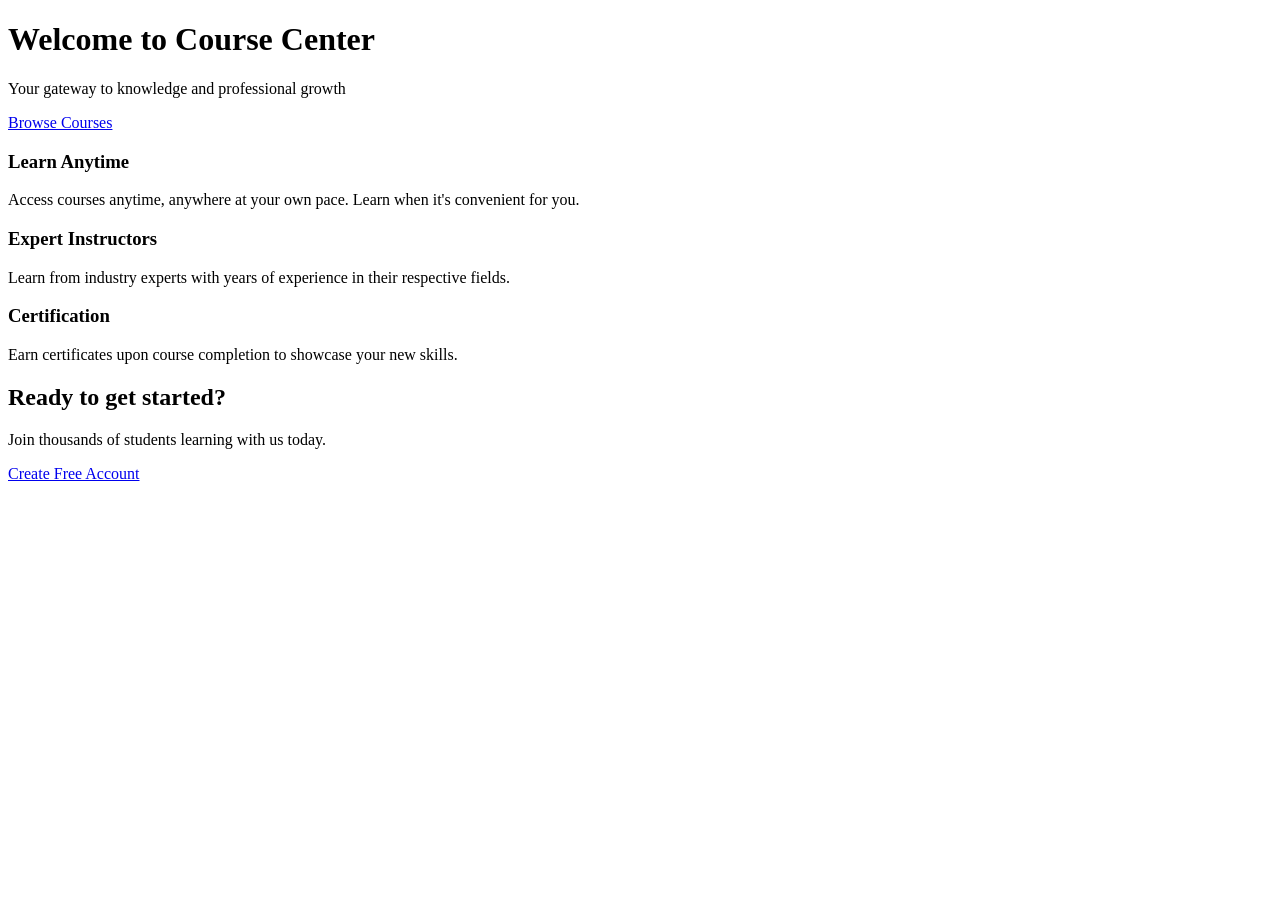
==== src/main/resources/templates/index.html @ e22433aa "putting frontend to work" ====
<!DOCTYPE html>
<html xmlns:th="http://www.thymeleaf.org"
      xmlns:layout="http://www.ultraq.net.nz/thymeleaf/layout"
      layout:decorate="~{fragments/layout}">
<head>
    <title>Course Center - Home</title>
</head>
<body>
    <div layout:fragment="content">
        <!-- Hero Section -->
        <div class="bg-primary text-white py-5">
            <div class="container text-center">
                <h1 class="display-4">Welcome to Course Center</h1>
                <p class="lead">Your gateway to knowledge and professional growth</p>
                <a href="/courses" class="btn btn-light btn-lg mt-3">Browse Courses</a>
            </div>
        </div>

        <!-- Features Section -->
        <div class="container my-5">
            <div class="row g-4">
                <div class="col-md-4">
                    <div class="card h-100 border-0 shadow-sm">
                        <div class="card-body text-center">
                            <i class="fas fa-laptop-code fa-3x text-primary mb-3"></i>
                            <h3>Learn Anytime</h3>
                            <p>Access courses anytime, anywhere at your own pace. Learn when it's convenient for you.</p>
                        </div>
                    </div>
                </div>
                <div class="col-md-4">
                    <div class="card h-100 border-0 shadow-sm">
                        <div class="card-body text-center">
                            <i class="fas fa-chalkboard-teacher fa-3x text-primary mb-3"></i>
                            <h3>Expert Instructors</h3>
                            <p>Learn from industry experts with years of experience in their respective fields.</p>
                        </div>
                    </div>
                </div>
                <div class="col-md-4">
                    <div class="card h-100 border-0 shadow-sm">
                        <div class="card-body text-center">
                            <i class="fas fa-certificate fa-3x text-primary mb-3"></i>
                            <h3>Certification</h3>
                            <p>Earn certificates upon course completion to showcase your new skills.</p>
                        </div>
                    </div>
                </div>
            </div>
        </div>

        <!-- Call to Action -->
        <div class="bg-light py-5">
            <div class="container text-center">
                <h2>Ready to get started?</h2>
                <p class="lead">Join thousands of students learning with us today.</p>
                <a href="/register" class="btn btn-primary btn-lg">Create Free Account</a>
            </div>
        </div>
    </div>
</body>
</html>
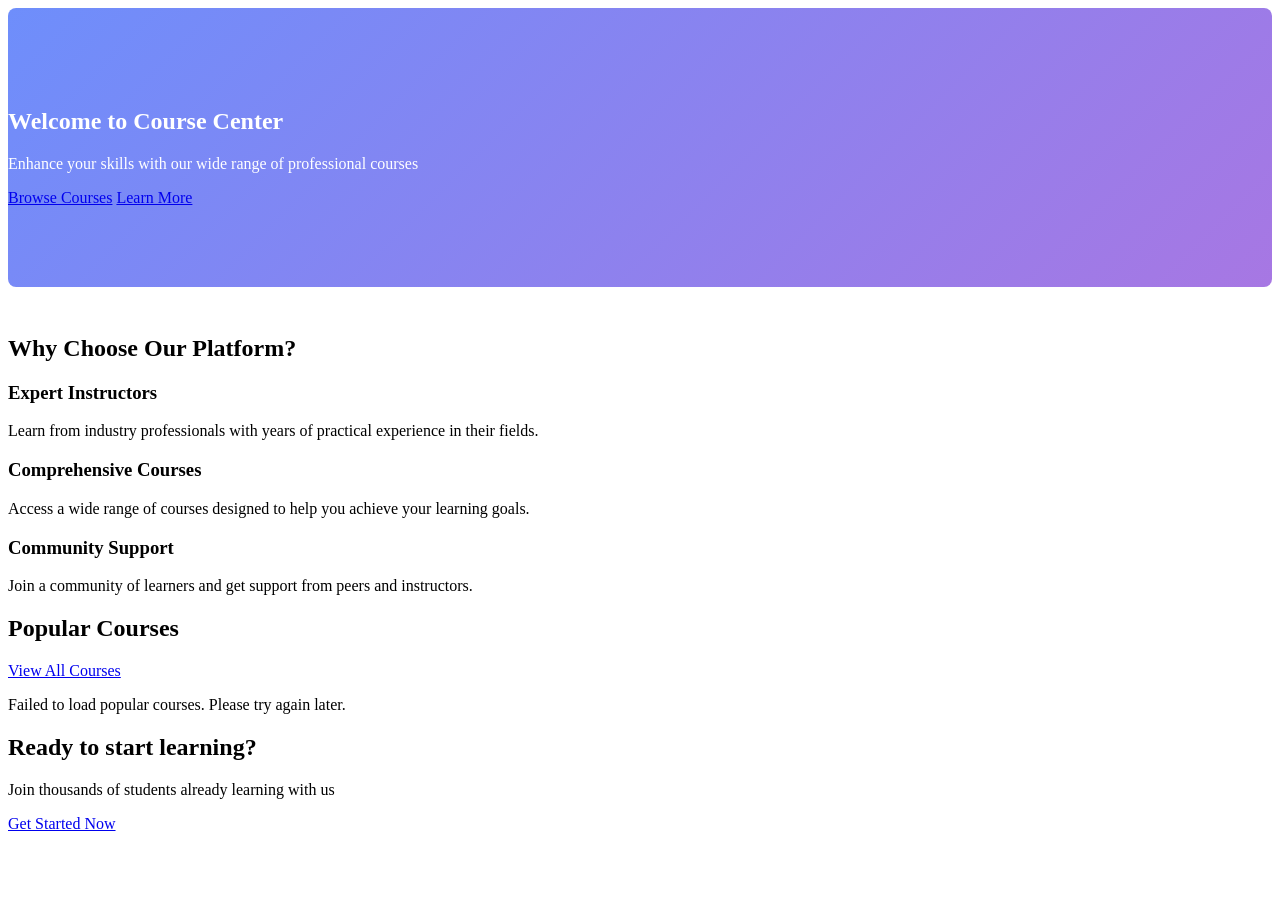
==== commit 9ed82792: "adding api system to esify adding removing apis and organize them" ====
--- a/src/main/resources/templates/index.html
+++ b/src/main/resources/templates/index.html
@@ -1,62 +1,167 @@
 <!DOCTYPE html>
 <html xmlns:th="http://www.thymeleaf.org"
-      xmlns:layout="http://www.ultraq.net.nz/thymeleaf/layout"
-      layout:decorate="~{fragments/layout}">
+      xmlns:sec="http://www.thymeleaf.org/extras/spring-security"
+      xmlns:layout="http://www.ultraq.net.nz/thymeleaf/layout">
 <head>
     <title>Course Center - Home</title>
+    <style>
+        .hero-section {
+            background: linear-gradient(135deg, #6e8efb, #a777e3);
+            color: white;
+            padding: 5rem 0;
+            margin-bottom: 3rem;
+            border-radius: 0.5rem;
+        }
+        .feature-card {
+            border: none;
+            border-radius: 0.5rem;
+            transition: transform 0.3s, box-shadow 0.3s;
+            height: 100%;
+        }
+        .feature-card:hover {
+            transform: translateY(-5px);
+            box-shadow: 0 10px 20px rgba(0,0,0,0.1);
+        }
+        .feature-icon {
+            font-size: 2.5rem;
+            margin-bottom: 1rem;
+            color: #6c63ff;
+        }
+    </style>
 </head>
 <body>
-    <div layout:fragment="content">
+    <section layout:fragment="content">
         <!-- Hero Section -->
-        <div class="bg-primary text-white py-5">
-            <div class="container text-center">
-                <h1 class="display-4">Welcome to Course Center</h1>
-                <p class="lead">Your gateway to knowledge and professional growth</p>
-                <a href="/courses" class="btn btn-light btn-lg mt-3">Browse Courses</a>
+        <div class="hero-section text-center">
+            <div class="container">
+                <h1 class="display-4 fw-bold mb-4">Welcome to Course Center</h1>
+                <p class="lead mb-4">Enhance your skills with our wide range of professional courses</p>
+                <div class="d-grid gap-2 d-sm-flex justify-content-sm-center">
+                    <a href="/courses" class="btn btn-light btn-lg px-4 me-sm-3">Browse Courses</a>
+                    <a href="#features" class="btn btn-outline-light btn-lg px-4">Learn More</a>
+                </div>
             </div>
         </div>
 
         <!-- Features Section -->
-        <div class="container my-5">
+        <div class="container mb-5" id="features">
+            <h2 class="text-center mb-5">Why Choose Our Platform?</h2>
             <div class="row g-4">
                 <div class="col-md-4">
-                    <div class="card h-100 border-0 shadow-sm">
-                        <div class="card-body text-center">
-                            <i class="fas fa-laptop-code fa-3x text-primary mb-3"></i>
-                            <h3>Learn Anytime</h3>
-                            <p>Access courses anytime, anywhere at your own pace. Learn when it's convenient for you.</p>
+                    <div class="card feature-card p-4 h-100">
+                        <div class="text-center">
+                            <div class="feature-icon">
+                                <i class="bi bi-laptop"></i>
+                            </div>
+                            <h3>Expert Instructors</h3>
+                            <p>Learn from industry professionals with years of practical experience in their fields.</p>
                         </div>
                     </div>
                 </div>
                 <div class="col-md-4">
-                    <div class="card h-100 border-0 shadow-sm">
-                        <div class="card-body text-center">
-                            <i class="fas fa-chalkboard-teacher fa-3x text-primary mb-3"></i>
-                            <h3>Expert Instructors</h3>
-                            <p>Learn from industry experts with years of experience in their respective fields.</p>
+                    <div class="card feature-card p-4 h-100">
+                        <div class="text-center">
+                            <div class="feature-icon">
+                                <i class="bi bi-journal-bookmark"></i>
+                            </div>
+                            <h3>Comprehensive Courses</h3>
+                            <p>Access a wide range of courses designed to help you achieve your learning goals.</p>
                         </div>
                     </div>
                 </div>
                 <div class="col-md-4">
-                    <div class="card h-100 border-0 shadow-sm">
-                        <div class="card-body text-center">
-                            <i class="fas fa-certificate fa-3x text-primary mb-3"></i>
-                            <h3>Certification</h3>
-                            <p>Earn certificates upon course completion to showcase your new skills.</p>
+                    <div class="card feature-card p-4 h-100">
+                        <div class="text-center">
+                            <div class="feature-icon">
+                                <i class="bi bi-people"></i>
+                            </div>
+                            <h3>Community Support</h3>
+                            <p>Join a community of learners and get support from peers and instructors.</p>
                         </div>
                     </div>
                 </div>
             </div>
         </div>
 
-        <!-- Call to Action -->
-        <div class="bg-light py-5">
-            <div class="container text-center">
-                <h2>Ready to get started?</h2>
-                <p class="lead">Join thousands of students learning with us today.</p>
-                <a href="/register" class="btn btn-primary btn-lg">Create Free Account</a>
+        <!-- Popular Courses Preview -->
+        <div class="container mb-5">
+            <div class="d-flex justify-content-between align-items-center mb-4">
+                <h2>Popular Courses</h2>
+                <a href="/courses" class="btn btn-outline-primary">View All Courses</a>
+            </div>
+            <div class="row row-cols-1 row-cols-md-3 g-4" id="popularCourses">
+                <!-- Popular courses will be loaded here via JavaScript -->
+                <div class="col-12 text-center my-5">
+                    <div class="spinner-border text-primary" role="status">
+                        <span class="visually-hidden">Loading...</span>
+                    </div>
+                    <p class="mt-2">Loading popular courses...</p>
+                </div>
             </div>
         </div>
-    </div>
+
+        <!-- Call to Action -->
+        <div class="bg-light p-5 rounded-3 text-center mb-5">
+            <h2>Ready to start learning?</h2>
+            <p class="lead mb-4">Join thousands of students already learning with us</p>
+            <a href="/courses" class="btn btn-primary btn-lg">Get Started Now</a>
+        </div>
+    </section>
+
+    <th:block layout:fragment="script">
+        <script th:inline="javascript">
+            document.addEventListener('DOMContentLoaded', function() {
+                // Fetch and display popular courses
+                async function loadPopularCourses() {
+                    try {
+                        const response = await fetch('/api/courses?sort=popular&limit=3');
+                        if (!response.ok) {
+                            throw new Error('Failed to fetch popular courses');
+                        }
+
+                        const courses = await response.json();
+                        const coursesContainer = document.getElementById('popularCourses');
+
+                        if (courses.length === 0) {
+                            coursesContainer.innerHTML = `
+                                <div class="col-12 text-center">
+                                    <p>No popular courses available at the moment.</p>
+                                </div>
+                            `;
+                            return;
+                        }
+
+                        coursesContainer.innerHTML = courses.map(course => `
+                            <div class="col">
+                                <div class="card h-100">
+                                    <img src="${course.imageUrl || 'https://via.placeholder.com/300x200'}"
+                                         class="card-img-top"
+                                         alt="${course.name}">
+                                    <div class="card-body">
+                                        <h5 class="card-title">${course.name}</h5>
+                                        <p class="card-text text-muted">${course.instructor || 'Instructor not specified'}</p>
+                                        <p class="card-text">${course.shortDescription || (course.description ? course.description.substring(0, 100) + '...' : 'No description available.')}</p>
+                                    </div>
+                                    <div class="card-footer bg-transparent">
+                                        <a href="/courses/${course.id}" class="btn btn-primary w-100">View Course</a>
+                                    </div>
+                                </div>
+                            </div>
+                        `).join('');
+                    } catch (error) {
+                        console.error('Error loading popular courses:', error);
+                        document.getElementById('popularCourses').innerHTML = `
+                            <div class="col-12 text-center text-danger">
+                                <p>Failed to load popular courses. Please try again later.</p>
+                            </div>
+                        `;
+                    }
+                }
+
+                // Load popular courses when the page loads
+                loadPopularCourses();
+            });
+        </script>
+    </th:block>
 </body>
 </html>
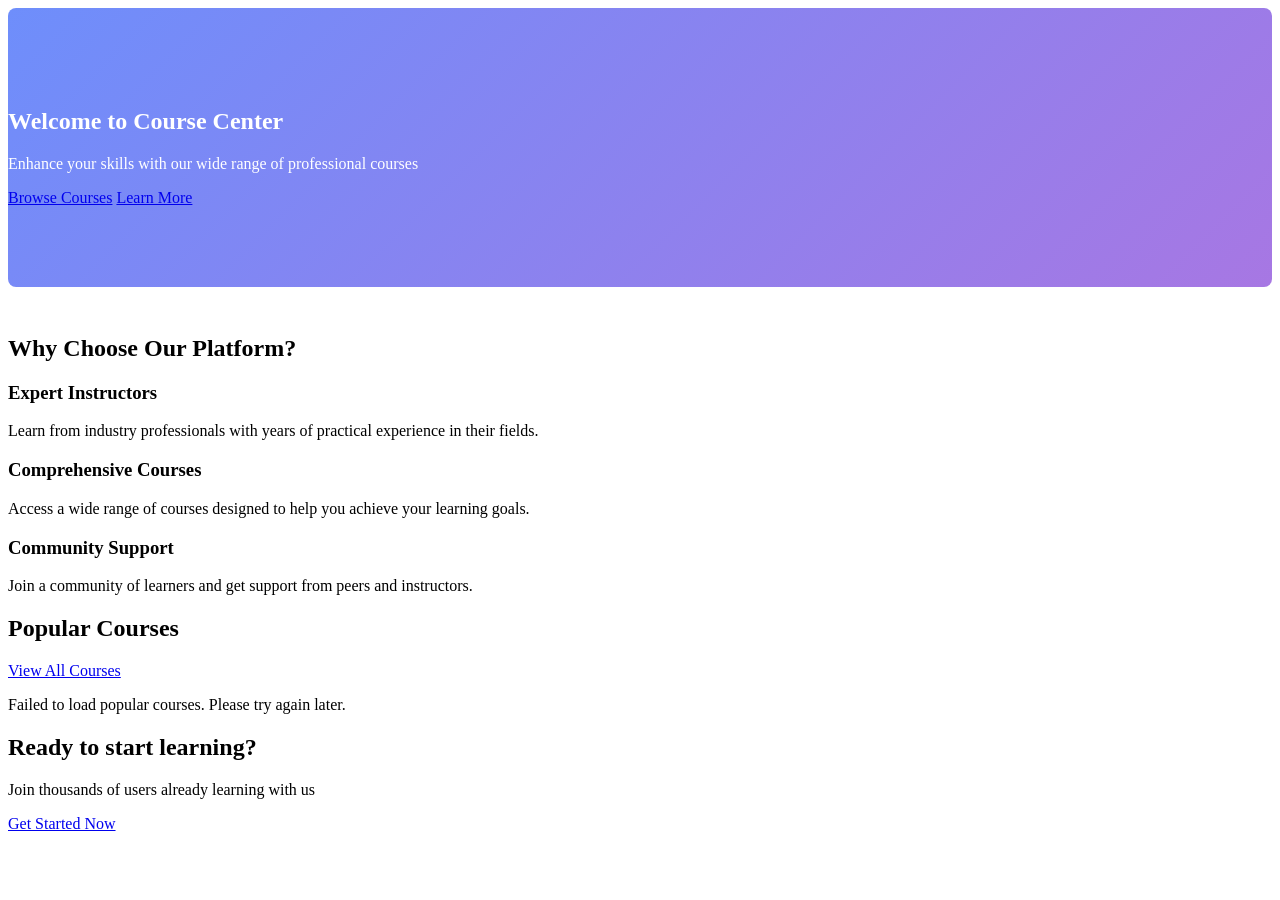
==== commit aaf57baa: "too much to write a comprehinsive commit message but i have changed student to user" ====
--- a/src/main/resources/templates/index.html
+++ b/src/main/resources/templates/index.html
@@ -103,7 +103,7 @@
         <!-- Call to Action -->
         <div class="bg-light p-5 rounded-3 text-center mb-5">
             <h2>Ready to start learning?</h2>
-            <p class="lead mb-4">Join thousands of students already learning with us</p>
+            <p class="lead mb-4">Join thousands of users already learning with us</p>
             <a href="/courses" class="btn btn-primary btn-lg">Get Started Now</a>
         </div>
     </section>
